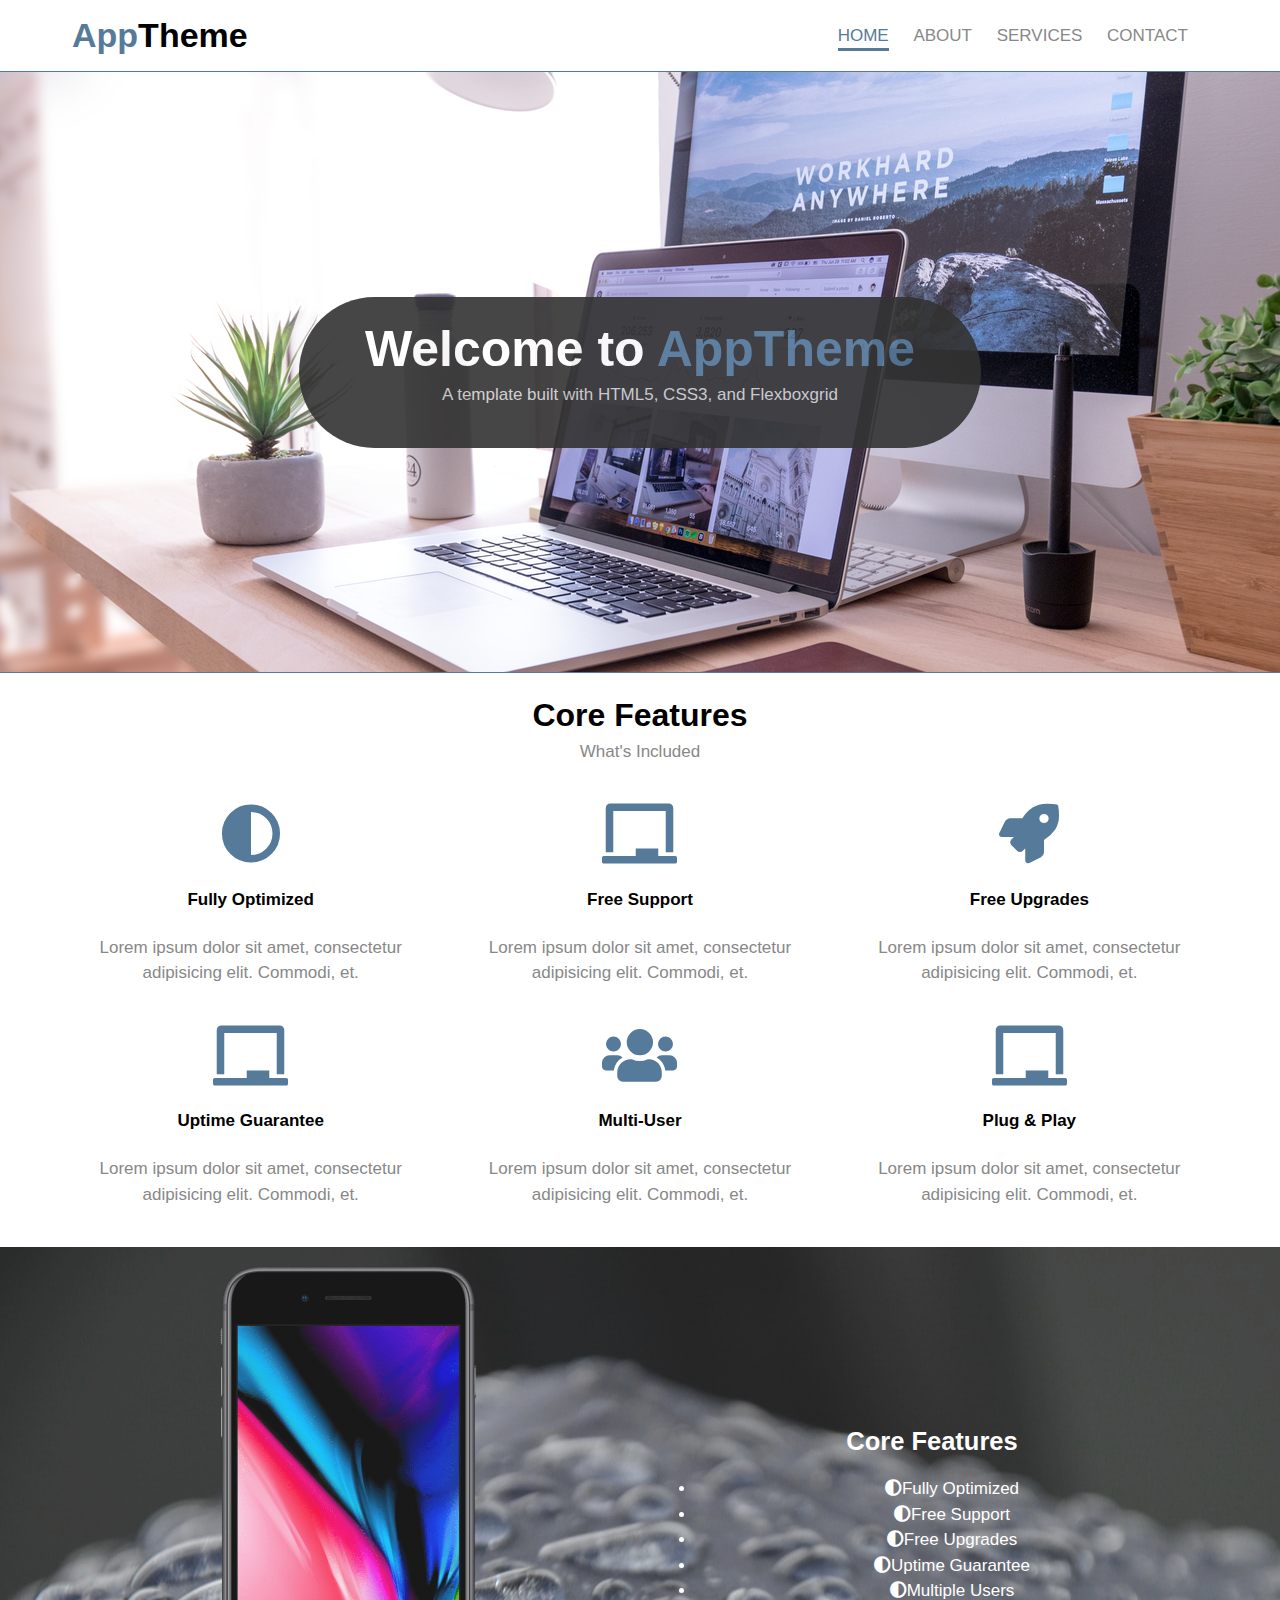
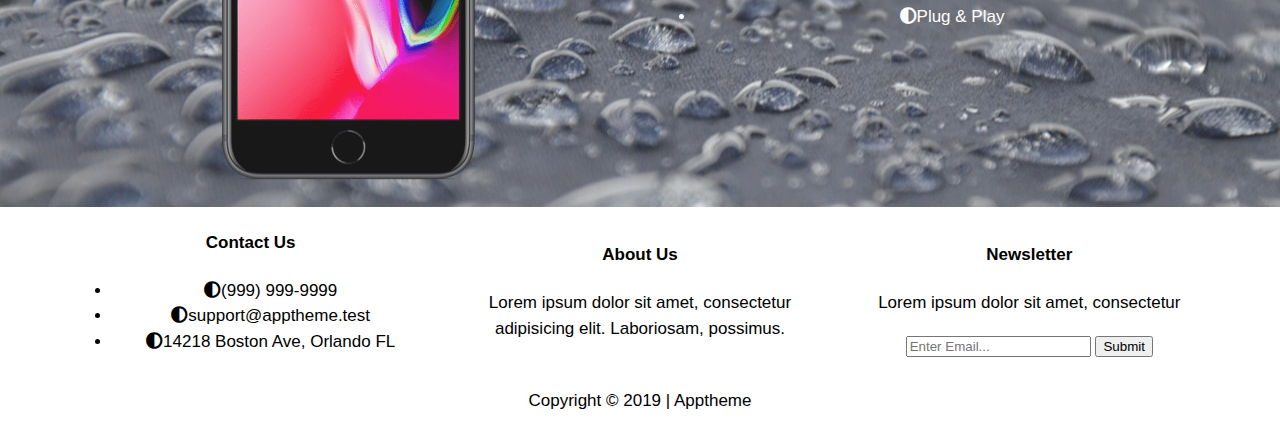
==== index.html @ b3c3a43a "first commit" ====
<!DOCTYPE html>
<html>
	<head>
		<meta charset="utf-8">
		<title>AppTheme</title>
		<link rel="stylesheet" href="css/flexboxgrid.css">
		<link rel="stylesheet" href="css/style.css">
		<link rel="stylesheet" href="css/all.css">

	</head>

	<body>
		<!--- HEADER --->
		<header id="main-header">
			<div class="container">

				<div class="row end-sm end-md end-lg center-xs middle-xs middle-sm middle-md middle-lg">
					<div class="col-xs-12 col-sm-2 col-md-2 col-lg-2">
						<h1><span class="primary-text">App</span>Theme</h1>
					</div>

					<div class="col-xs-12 col-sm-10 col-md-10 col-lg-10">
						<div id="navbar">
							<nav>
								<ul>
									<li class="current"><a href="index.html">Home</a></li>
									<li><a href="about.html">About</a></li>
									<li><a href="services.html">Services</a></li>
									<li><a href="contact.html">Contact</a></li>
								</ul>
							</nav>
						</div>
					</div>
				</div>

			</div>
		</header>

		<!-- Showcase -->
		<section id="showcase">
			<div class="container">
				<div class="row center-xs center-sm center-md center-lg middle-xs middle-sm middle-md middle-lg"> <!-- center = horizontal and middle = vertical -->
					<div class="col-xs-12 col-sm-10 col-md-10 col-lg-7 showcase-content">
						<h1>Welcome to <span class="primary-text">AppTheme</span></h1>
							<p>A template built with HTML5, CSS3, and Flexboxgrid</p>
					</div>
				</div>
			</div>
		</section>

		<!-- Features -->
		<section id="features">
			<div class="container">
				<div class="row center-xs center-sm center-md center-lg">
					<div class="col-xs-12 col-sm-12 col-md-12 col-lg-12">
						<h2>Core Features</h2>
							<p>What's Included</p>
		<!-- ICON ROW 1 -->
				<div class="row center-xs center-sm center-md center-lg">
					<div class="col-xs-12 col-sm-4 col-md-4 col-lg-4">
						<i class="fas fa-adjust"></i><br>
						<h4>Fully Optimized</h4>
							<p>Lorem ipsum dolor sit amet, consectetur adipisicing elit. Commodi, et.</p>
					</div>

					<div class="col-xs-12 col-sm-4 col-md-4 col-lg-4">
						<i class="fas fa-chalkboard"></i><br>
						<h4>Free Support</h4>
							<p>Lorem ipsum dolor sit amet, consectetur adipisicing elit. Commodi, et.</p>
					</div>

					<div class="col-xs-12 col-sm-4 col-md-4 col-lg-4">
						<i class="fas fa-rocket"></i><br>
						<h4>Free Upgrades</h4>
							<p>Lorem ipsum dolor sit amet, consectetur adipisicing elit. Commodi, et.</p>
					</div>
				</div>
		<!-- ICON ROW 2 -->
				<div class="row center-xs center-sm center-md center-lg">
					<div class="col-xs-12 col-sm-4 col-md-4 col-lg-4">
						<i class="fas fa-chalkboard"></i><br>
						<h4>Uptime Guarantee</h4>
							<p>Lorem ipsum dolor sit amet, consectetur adipisicing elit. Commodi, et.</p>
					</div>

					<div class="col-xs-12 col-sm-4 col-md-4 col-lg-4">
						<i class="fas fa-users"></i><br>
						<h4>Multi-User</h4>
							<p>Lorem ipsum dolor sit amet, consectetur adipisicing elit. Commodi, et.</p>
					</div>

					<div class="col-xs-12 col-sm-4 col-md-4 col-lg-4">
						<i class="fas fa-chalkboard"></i><br>
						<h4>Plug & Play</h4>
							<p>Lorem ipsum dolor sit amet, consectetur adipisicing elit. Commodi, et.</p>
					</div>
				</div>
					</div>
				</div>
			</div>
		</section>

		<!-- INFO -->
		<section id="info">
			<div class="container">
				<div class="row center-xs center-sm center-md center-lg middle-xs middle-sm middle-md middle-lg">
					<div class="col-xs-12 col-sm-6 col-md-6 col-lg-6">
						<img src="images/iphone.png" alt="iphone">
					</div>
					<div class="col-xs-12 col-sm-6 col-md-6 col-lg-6">
						<h2>Core Features</h2>
						<ul>
							<li><i class="fas fa-adjust"></i>Fully Optimized</li>
							<li><i class="fas fa-adjust"></i>Free Support</li>
							<li><i class="fas fa-adjust"></i>Free Upgrades</li>
							<li><i class="fas fa-adjust"></i>Uptime Guarantee</li>
							<li><i class="fas fa-adjust"></i>Multiple Users</li>
							<li><i class="fas fa-adjust"></i>Plug & Play</li>
						</ul>
					</div>
				</div>
			</div>
		</section>

		<!-- COMPANY -->
		<section id="company">
			<div class="container">
				<div class="row center-xs center-sm center-md center-lg middle-xs middle-sm middle-md middle-lg">
					<div class="col-xs-12 col-sm-4 col-md-4 col-lg-4">
						<h4>Contact Us</h4>
						<ul>
							<li><i class="fas fa-adjust"></i>(999) 999-9999</li>
							<li><i class="fas fa-adjust"></i>support@apptheme.test</li>
							<li><i class="fas fa-adjust"></i>14218 Boston Ave, Orlando FL</li>
						</ul>
					</div>

					<div class="col-xs-12 col-sm-4 col-md-4 col-lg-4">
						<h4>About Us</h4>
							<p>Lorem ipsum dolor sit amet, consectetur adipisicing elit. Laboriosam, possimus.</p>
					</div>
					
					<div class="col-xs-12 col-sm-4 col-md-4 col-lg-4">
						<h4>Newsletter</h4>
							<p>Lorem ipsum dolor sit amet, consectetur</p>
								<form action="">
									<input type="text" name="email" placeholder="Enter Email...">
										<button type="submit" name="button">Submit</button>
								</form>
					</div>

				</div>
			</div>
		</section>

		<!-- FOOTER -->
		<section id="main-footer">
			<div class="container">
				<div class="row center-xs center-sm center-md center-lg">
					<div class="col-xs-12 col-sm-12 col-md-12 col-lg-12">
						<p>Copyright &copy; 2019 | Apptheme</p>
					</div>
				</div>
			</div>
		</section>
	</body>


</html>
---- css/flexboxgrid.css ----
/* Uncomment and set these variables to customize the grid. */

.container-fluid {
  margin-right: auto;
  margin-left: auto;
  padding-right: 2rem;
  padding-left: 2rem;
}

.row {
  box-sizing: border-box;
  display: -ms-flexbox;
  display: -webkit-box;
  display: flex;
  -ms-flex: 0 1 auto;
  -webkit-box-flex: 0;
  flex: 0 1 auto;
  -ms-flex-direction: row;
  -webkit-box-orient: horizontal;
  -webkit-box-direction: normal;
  flex-direction: row;
  -ms-flex-wrap: wrap;
  flex-wrap: wrap;
  margin-right: -1rem;
  margin-left: -1rem;
}

.row.reverse {
  -ms-flex-direction: row-reverse;
  -webkit-box-orient: horizontal;
  -webkit-box-direction: reverse;
  flex-direction: row-reverse;
}

.col.reverse {
  -ms-flex-direction: column-reverse;
  -webkit-box-orient: vertical;
  -webkit-box-direction: reverse;
  flex-direction: column-reverse;
}

.col-xs,
.col-xs-1,
.col-xs-2,
.col-xs-3,
.col-xs-4,
.col-xs-5,
.col-xs-6,
.col-xs-7,
.col-xs-8,
.col-xs-9,
.col-xs-10,
.col-xs-11,
.col-xs-12 {
  box-sizing: border-box;
  -ms-flex: 0 0 auto;
  -webkit-box-flex: 0;
  flex: 0 0 auto;
  padding-right: 1rem;
  padding-left: 1rem;
}

.col-xs {
  -webkit-flex-grow: 1;
  -ms-flex-positive: 1;
  -webkit-box-flex: 1;
  flex-grow: 1;
  -ms-flex-preferred-size: 0;
  flex-basis: 0;
  max-width: 100%;
}

.col-xs-1 {
  -ms-flex-preferred-size: 8.333%;
  flex-basis: 8.333%;
  max-width: 8.333%;
}

.col-xs-2 {
  -ms-flex-preferred-size: 16.667%;
  flex-basis: 16.667%;
  max-width: 16.667%;
}

.col-xs-3 {
  -ms-flex-preferred-size: 25%;
  flex-basis: 25%;
  max-width: 25%;
}

.col-xs-4 {
  -ms-flex-preferred-size: 33.333%;
  flex-basis: 33.333%;
  max-width: 33.333%;
}

.col-xs-5 {
  -ms-flex-preferred-size: 41.667%;
  flex-basis: 41.667%;
  max-width: 41.667%;
}

.col-xs-6 {
  -ms-flex-preferred-size: 50%;
  flex-basis: 50%;
  max-width: 50%;
}

.col-xs-7 {
  -ms-flex-preferred-size: 58.333%;
  flex-basis: 58.333%;
  max-width: 58.333%;
}

.col-xs-8 {
  -ms-flex-preferred-size: 66.667%;
  flex-basis: 66.667%;
  max-width: 66.667%;
}

.col-xs-9 {
  -ms-flex-preferred-size: 75%;
  flex-basis: 75%;
  max-width: 75%;
}

.col-xs-10 {
  -ms-flex-preferred-size: 83.333%;
  flex-basis: 83.333%;
  max-width: 83.333%;
}

.col-xs-11 {
  -ms-flex-preferred-size: 91.667%;
  flex-basis: 91.667%;
  max-width: 91.667%;
}

.col-xs-12 {
  -ms-flex-preferred-size: 100%;
  flex-basis: 100%;
  max-width: 100%;
}

.col-xs-offset-1 {
  margin-left: 8.333%;
}

.col-xs-offset-2 {
  margin-left: 16.667%;
}

.col-xs-offset-3 {
  margin-left: 25%;
}

.col-xs-offset-4 {
  margin-left: 33.333%;
}

.col-xs-offset-5 {
  margin-left: 41.667%;
}

.col-xs-offset-6 {
  margin-left: 50%;
}

.col-xs-offset-7 {
  margin-left: 58.333%;
}

.col-xs-offset-8 {
  margin-left: 66.667%;
}

.col-xs-offset-9 {
  margin-left: 75%;
}

.col-xs-offset-10 {
  margin-left: 83.333%;
}

.col-xs-offset-11 {
  margin-left: 91.667%;
}

.start-xs {
  -ms-flex-pack: start;
  -webkit-box-pack: start;
  justify-content: flex-start;
  text-align: start;
}

.center-xs {
  -ms-flex-pack: center;
  -webkit-box-pack: center;
  justify-content: center;
  text-align: center;
}

.end-xs {
  -ms-flex-pack: end;
  -webkit-box-pack: end;
  justify-content: flex-end;
  text-align: end;
}

.top-xs {
  -ms-flex-align: start;
  -webkit-box-align: start;
  align-items: flex-start;
}

.middle-xs {
  -ms-flex-align: center;
  -webkit-box-align: center;
  align-items: center;
}

.bottom-xs {
  -ms-flex-align: end;
  -webkit-box-align: end;
  align-items: flex-end;
}

.around-xs {
  -ms-flex-pack: distribute;
  justify-content: space-around;
}

.between-xs {
  -ms-flex-pack: justify;
  -webkit-box-pack: justify;
  justify-content: space-between;
}

.first-xs {
  -ms-flex-order: -1;
  -webkit-box-ordinal-group: 0;
  order: -1;
}

.last-xs {
  -ms-flex-order: 1;
  -webkit-box-ordinal-group: 2;
  order: 1;
}

@media only screen and (min-width: 48em) {
  .container {
    width: 46rem;
  }

  .col-sm,
  .col-sm-1,
  .col-sm-2,
  .col-sm-3,
  .col-sm-4,
  .col-sm-5,
  .col-sm-6,
  .col-sm-7,
  .col-sm-8,
  .col-sm-9,
  .col-sm-10,
  .col-sm-11,
  .col-sm-12 {
    box-sizing: border-box;
    -ms-flex: 0 0 auto;
    -webkit-box-flex: 0;
    flex: 0 0 auto;
    padding-right: 1rem;
    padding-left: 1rem;
  }

  .col-sm {
    -webkit-flex-grow: 1;
    -ms-flex-positive: 1;
    -webkit-box-flex: 1;
    flex-grow: 1;
    -ms-flex-preferred-size: 0;
    flex-basis: 0;
    max-width: 100%;
  }

  .col-sm-1 {
    -ms-flex-preferred-size: 8.333%;
    flex-basis: 8.333%;
    max-width: 8.333%;
  }

  .col-sm-2 {
    -ms-flex-preferred-size: 16.667%;
    flex-basis: 16.667%;
    max-width: 16.667%;
  }

  .col-sm-3 {
    -ms-flex-preferred-size: 25%;
    flex-basis: 25%;
    max-width: 25%;
  }

  .col-sm-4 {
    -ms-flex-preferred-size: 33.333%;
    flex-basis: 33.333%;
    max-width: 33.333%;
  }

  .col-sm-5 {
    -ms-flex-preferred-size: 41.667%;
    flex-basis: 41.667%;
    max-width: 41.667%;
  }

  .col-sm-6 {
    -ms-flex-preferred-size: 50%;
    flex-basis: 50%;
    max-width: 50%;
  }

  .col-sm-7 {
    -ms-flex-preferred-size: 58.333%;
    flex-basis: 58.333%;
    max-width: 58.333%;
  }

  .col-sm-8 {
    -ms-flex-preferred-size: 66.667%;
    flex-basis: 66.667%;
    max-width: 66.667%;
  }

  .col-sm-9 {
    -ms-flex-preferred-size: 75%;
    flex-basis: 75%;
    max-width: 75%;
  }

  .col-sm-10 {
    -ms-flex-preferred-size: 83.333%;
    flex-basis: 83.333%;
    max-width: 83.333%;
  }

  .col-sm-11 {
    -ms-flex-preferred-size: 91.667%;
    flex-basis: 91.667%;
    max-width: 91.667%;
  }

  .col-sm-12 {
    -ms-flex-preferred-size: 100%;
    flex-basis: 100%;
    max-width: 100%;
  }

  .col-sm-offset-1 {
    margin-left: 8.333%;
  }

  .col-sm-offset-2 {
    margin-left: 16.667%;
  }

  .col-sm-offset-3 {
    margin-left: 25%;
  }

  .col-sm-offset-4 {
    margin-left: 33.333%;
  }

  .col-sm-offset-5 {
    margin-left: 41.667%;
  }

  .col-sm-offset-6 {
    margin-left: 50%;
  }

  .col-sm-offset-7 {
    margin-left: 58.333%;
  }

  .col-sm-offset-8 {
    margin-left: 66.667%;
  }

  .col-sm-offset-9 {
    margin-left: 75%;
  }

  .col-sm-offset-10 {
    margin-left: 83.333%;
  }

  .col-sm-offset-11 {
    margin-left: 91.667%;
  }

  .start-sm {
    -ms-flex-pack: start;
    -webkit-box-pack: start;
    justify-content: flex-start;
    text-align: start;
  }

  .center-sm {
    -ms-flex-pack: center;
    -webkit-box-pack: center;
    justify-content: center;
    text-align: center;
  }

  .end-sm {
    -ms-flex-pack: end;
    -webkit-box-pack: end;
    justify-content: flex-end;
    text-align: end;
  }

  .top-sm {
    -ms-flex-align: start;
    -webkit-box-align: start;
    align-items: flex-start;
  }

  .middle-sm {
    -ms-flex-align: center;
    -webkit-box-align: center;
    align-items: center;
  }

  .bottom-sm {
    -ms-flex-align: end;
    -webkit-box-align: end;
    align-items: flex-end;
  }

  .around-sm {
    -ms-flex-pack: distribute;
    justify-content: space-around;
  }

  .between-sm {
    -ms-flex-pack: justify;
    -webkit-box-pack: justify;
    justify-content: space-between;
  }

  .first-sm {
    -ms-flex-order: -1;
    -webkit-box-ordinal-group: 0;
    order: -1;
  }

  .last-sm {
    -ms-flex-order: 1;
    -webkit-box-ordinal-group: 2;
    order: 1;
  }
}

@media only screen and (min-width: 62em) {
  .container {
    width: 61rem;
  }

  .col-md,
  .col-md-1,
  .col-md-2,
  .col-md-3,
  .col-md-4,
  .col-md-5,
  .col-md-6,
  .col-md-7,
  .col-md-8,
  .col-md-9,
  .col-md-10,
  .col-md-11,
  .col-md-12 {
    box-sizing: border-box;
    -ms-flex: 0 0 auto;
    -webkit-box-flex: 0;
    flex: 0 0 auto;
    padding-right: 1rem;
    padding-left: 1rem;
  }

  .col-md {
    -webkit-flex-grow: 1;
    -ms-flex-positive: 1;
    -webkit-box-flex: 1;
    flex-grow: 1;
    -ms-flex-preferred-size: 0;
    flex-basis: 0;
    max-width: 100%;
  }

  .col-md-1 {
    -ms-flex-preferred-size: 8.333%;
    flex-basis: 8.333%;
    max-width: 8.333%;
  }

  .col-md-2 {
    -ms-flex-preferred-size: 16.667%;
    flex-basis: 16.667%;
    max-width: 16.667%;
  }

  .col-md-3 {
    -ms-flex-preferred-size: 25%;
    flex-basis: 25%;
    max-width: 25%;
  }

  .col-md-4 {
    -ms-flex-preferred-size: 33.333%;
    flex-basis: 33.333%;
    max-width: 33.333%;
  }

  .col-md-5 {
    -ms-flex-preferred-size: 41.667%;
    flex-basis: 41.667%;
    max-width: 41.667%;
  }

  .col-md-6 {
    -ms-flex-preferred-size: 50%;
    flex-basis: 50%;
    max-width: 50%;
  }

  .col-md-7 {
    -ms-flex-preferred-size: 58.333%;
    flex-basis: 58.333%;
    max-width: 58.333%;
  }

  .col-md-8 {
    -ms-flex-preferred-size: 66.667%;
    flex-basis: 66.667%;
    max-width: 66.667%;
  }

  .col-md-9 {
    -ms-flex-preferred-size: 75%;
    flex-basis: 75%;
    max-width: 75%;
  }

  .col-md-10 {
    -ms-flex-preferred-size: 83.333%;
    flex-basis: 83.333%;
    max-width: 83.333%;
  }

  .col-md-11 {
    -ms-flex-preferred-size: 91.667%;
    flex-basis: 91.667%;
    max-width: 91.667%;
  }

  .col-md-12 {
    -ms-flex-preferred-size: 100%;
    flex-basis: 100%;
    max-width: 100%;
  }

  .col-md-offset-1 {
    margin-left: 8.333%;
  }

  .col-md-offset-2 {
    margin-left: 16.667%;
  }

  .col-md-offset-3 {
    margin-left: 25%;
  }

  .col-md-offset-4 {
    margin-left: 33.333%;
  }

  .col-md-offset-5 {
    margin-left: 41.667%;
  }

  .col-md-offset-6 {
    margin-left: 50%;
  }

  .col-md-offset-7 {
    margin-left: 58.333%;
  }

  .col-md-offset-8 {
    margin-left: 66.667%;
  }

  .col-md-offset-9 {
    margin-left: 75%;
  }

  .col-md-offset-10 {
    margin-left: 83.333%;
  }

  .col-md-offset-11 {
    margin-left: 91.667%;
  }

  .start-md {
    -ms-flex-pack: start;
    -webkit-box-pack: start;
    justify-content: flex-start;
    text-align: start;
  }

  .center-md {
    -ms-flex-pack: center;
    -webkit-box-pack: center;
    justify-content: center;
    text-align: center;
  }

  .end-md {
    -ms-flex-pack: end;
    -webkit-box-pack: end;
    justify-content: flex-end;
    text-align: end;
  }

  .top-md {
    -ms-flex-align: start;
    -webkit-box-align: start;
    align-items: flex-start;
  }

  .middle-md {
    -ms-flex-align: center;
    -webkit-box-align: center;
    align-items: center;
  }

  .bottom-md {
    -ms-flex-align: end;
    -webkit-box-align: end;
    align-items: flex-end;
  }

  .around-md {
    -ms-flex-pack: distribute;
    justify-content: space-around;
  }

  .between-md {
    -ms-flex-pack: justify;
    -webkit-box-pack: justify;
    justify-content: space-between;
  }

  .first-md {
    -ms-flex-order: -1;
    -webkit-box-ordinal-group: 0;
    order: -1;
  }

  .last-md {
    -ms-flex-order: 1;
    -webkit-box-ordinal-group: 2;
    order: 1;
  }
}

@media only screen and (min-width: 75em) {
  .container {
    width: 71rem;
  }

  .col-lg,
  .col-lg-1,
  .col-lg-2,
  .col-lg-3,
  .col-lg-4,
  .col-lg-5,
  .col-lg-6,
  .col-lg-7,
  .col-lg-8,
  .col-lg-9,
  .col-lg-10,
  .col-lg-11,
  .col-lg-12 {
    box-sizing: border-box;
    -ms-flex: 0 0 auto;
    -webkit-box-flex: 0;
    flex: 0 0 auto;
    padding-right: 1rem;
    padding-left: 1rem;
  }

  .col-lg {
    -webkit-flex-grow: 1;
    -ms-flex-positive: 1;
    -webkit-box-flex: 1;
    flex-grow: 1;
    -ms-flex-preferred-size: 0;
    flex-basis: 0;
    max-width: 100%;
  }

  .col-lg-1 {
    -ms-flex-preferred-size: 8.333%;
    flex-basis: 8.333%;
    max-width: 8.333%;
  }

  .col-lg-2 {
    -ms-flex-preferred-size: 16.667%;
    flex-basis: 16.667%;
    max-width: 16.667%;
  }

  .col-lg-3 {
    -ms-flex-preferred-size: 25%;
    flex-basis: 25%;
    max-width: 25%;
  }

  .col-lg-4 {
    -ms-flex-preferred-size: 33.333%;
    flex-basis: 33.333%;
    max-width: 33.333%;
  }

  .col-lg-5 {
    -ms-flex-preferred-size: 41.667%;
    flex-basis: 41.667%;
    max-width: 41.667%;
  }

  .col-lg-6 {
    -ms-flex-preferred-size: 50%;
    flex-basis: 50%;
    max-width: 50%;
  }

  .col-lg-7 {
    -ms-flex-preferred-size: 58.333%;
    flex-basis: 58.333%;
    max-width: 58.333%;
  }

  .col-lg-8 {
    -ms-flex-preferred-size: 66.667%;
    flex-basis: 66.667%;
    max-width: 66.667%;
  }

  .col-lg-9 {
    -ms-flex-preferred-size: 75%;
    flex-basis: 75%;
    max-width: 75%;
  }

  .col-lg-10 {
    -ms-flex-preferred-size: 83.333%;
    flex-basis: 83.333%;
    max-width: 83.333%;
  }

  .col-lg-11 {
    -ms-flex-preferred-size: 91.667%;
    flex-basis: 91.667%;
    max-width: 91.667%;
  }

  .col-lg-12 {
    -ms-flex-preferred-size: 100%;
    flex-basis: 100%;
    max-width: 100%;
  }

  .col-lg-offset-1 {
    margin-left: 8.333%;
  }

  .col-lg-offset-2 {
    margin-left: 16.667%;
  }

  .col-lg-offset-3 {
    margin-left: 25%;
  }

  .col-lg-offset-4 {
    margin-left: 33.333%;
  }

  .col-lg-offset-5 {
    margin-left: 41.667%;
  }

  .col-lg-offset-6 {
    margin-left: 50%;
  }

  .col-lg-offset-7 {
    margin-left: 58.333%;
  }

  .col-lg-offset-8 {
    margin-left: 66.667%;
  }

  .col-lg-offset-9 {
    margin-left: 75%;
  }

  .col-lg-offset-10 {
    margin-left: 83.333%;
  }

  .col-lg-offset-11 {
    margin-left: 91.667%;
  }

  .start-lg {
    -ms-flex-pack: start;
    -webkit-box-pack: start;
    justify-content: flex-start;
    text-align: start;
  }

  .center-lg {
    -ms-flex-pack: center;
    -webkit-box-pack: center;
    justify-content: center;
    text-align: center;
  }

  .end-lg {
    -ms-flex-pack: end;
    -webkit-box-pack: end;
    justify-content: flex-end;
    text-align: end;
  }

  .top-lg {
    -ms-flex-align: start;
    -webkit-box-align: start;
    align-items: flex-start;
  }

  .middle-lg {
    -ms-flex-align: center;
    -webkit-box-align: center;
    align-items: center;
  }

  .bottom-lg {
    -ms-flex-align: end;
    -webkit-box-align: end;
    align-items: flex-end;
  }

  .around-lg {
    -ms-flex-pack: distribute;
    justify-content: space-around;
  }

  .between-lg {
    -ms-flex-pack: justify;
    -webkit-box-pack: justify;
    justify-content: space-between;
  }

  .first-lg {
    -ms-flex-order: -1;
    -webkit-box-ordinal-group: 0;
    order: -1;
  }

  .last-lg {
    -ms-flex-order: 1;
    -webkit-box-ordinal-group: 2;
    order: 1;
  }
}
---- css/style.css ----
body {
	font-family: 'Open-sans', sans-serif;
	font-size: 17px;
	line-height: 1.5em;
	margin: 0;
	padding: 0;
	
}

img {
	width: 100%;
}

.container {
	margin: auto;
}

/* COMMON CLASSES */
.primary-text {
	color: #567a9a;
}

.primary-background {
	color: #567a9a;
}


/* HEADER */
#main-header {
	border-bottom: 1px solid #567a9a;
}


/* NAVBAR */
#navbar {
	text-transform: uppercase;
}

#navbar li {
	display: inline; /* display horizontal in one line */
	padding-right: 20px;
	list-style: none; /* remove bullet points */
}

#navbar a {
	text-decoration: none; /* remove underline on links */
	color: #888;
}

#navbar li.current a, #navbar a:hover {
	color: #567a9a;
	border-bottom: 3px solid #567a9a;
	padding-bottom: 3px;
}


/* SHOWCASE */

#showcase {
	background: url('../images/showcase.png') no-repeat center center; /* center = horizontal center = vertical */
	border-bottom: 1px solid #567a9a;
	margin-bottom: 30px;
}

#showcase .row {
	height: 600px;
}

#showcase h1 {
	font-size: 50px;
	margin: 0;
	padding-bottom: 20px;
}

#showcase p {
	color: #ccc;
	margin: 0;
}

#showcase .showcase-content {
	background: #333;
	color: #fff;
	border-radius: 90px;
	padding: 40px;
	opacity: 0.9;
}


/* FEATURES */
#features h2 {
	font-size: 32px;
	margin: 0;
	padding-bottom: 10px;
}

#features p {
	color: #888;
	margin: 0;
	margin-bottom: 40px;
}

#features .fas {
	font-size: 60px;
	color: #567a9a;
}

/* INFO */

#info {
	background: #333 url('../images/info-bg.jpg') no-repeat;
	color: #fff;
	opacity: 0.9;
}


/* MEDIA QUERIES */

@media(max-width: 800px) { /* only styles apply under 800px */
	#showcase h1 {
		font-size: 30px;
	}
}

@media(max-width: 500px) { /* only styles apply under 500px */
	#showcase .showcase-content {
		padding: 40px 10px;
	}
}
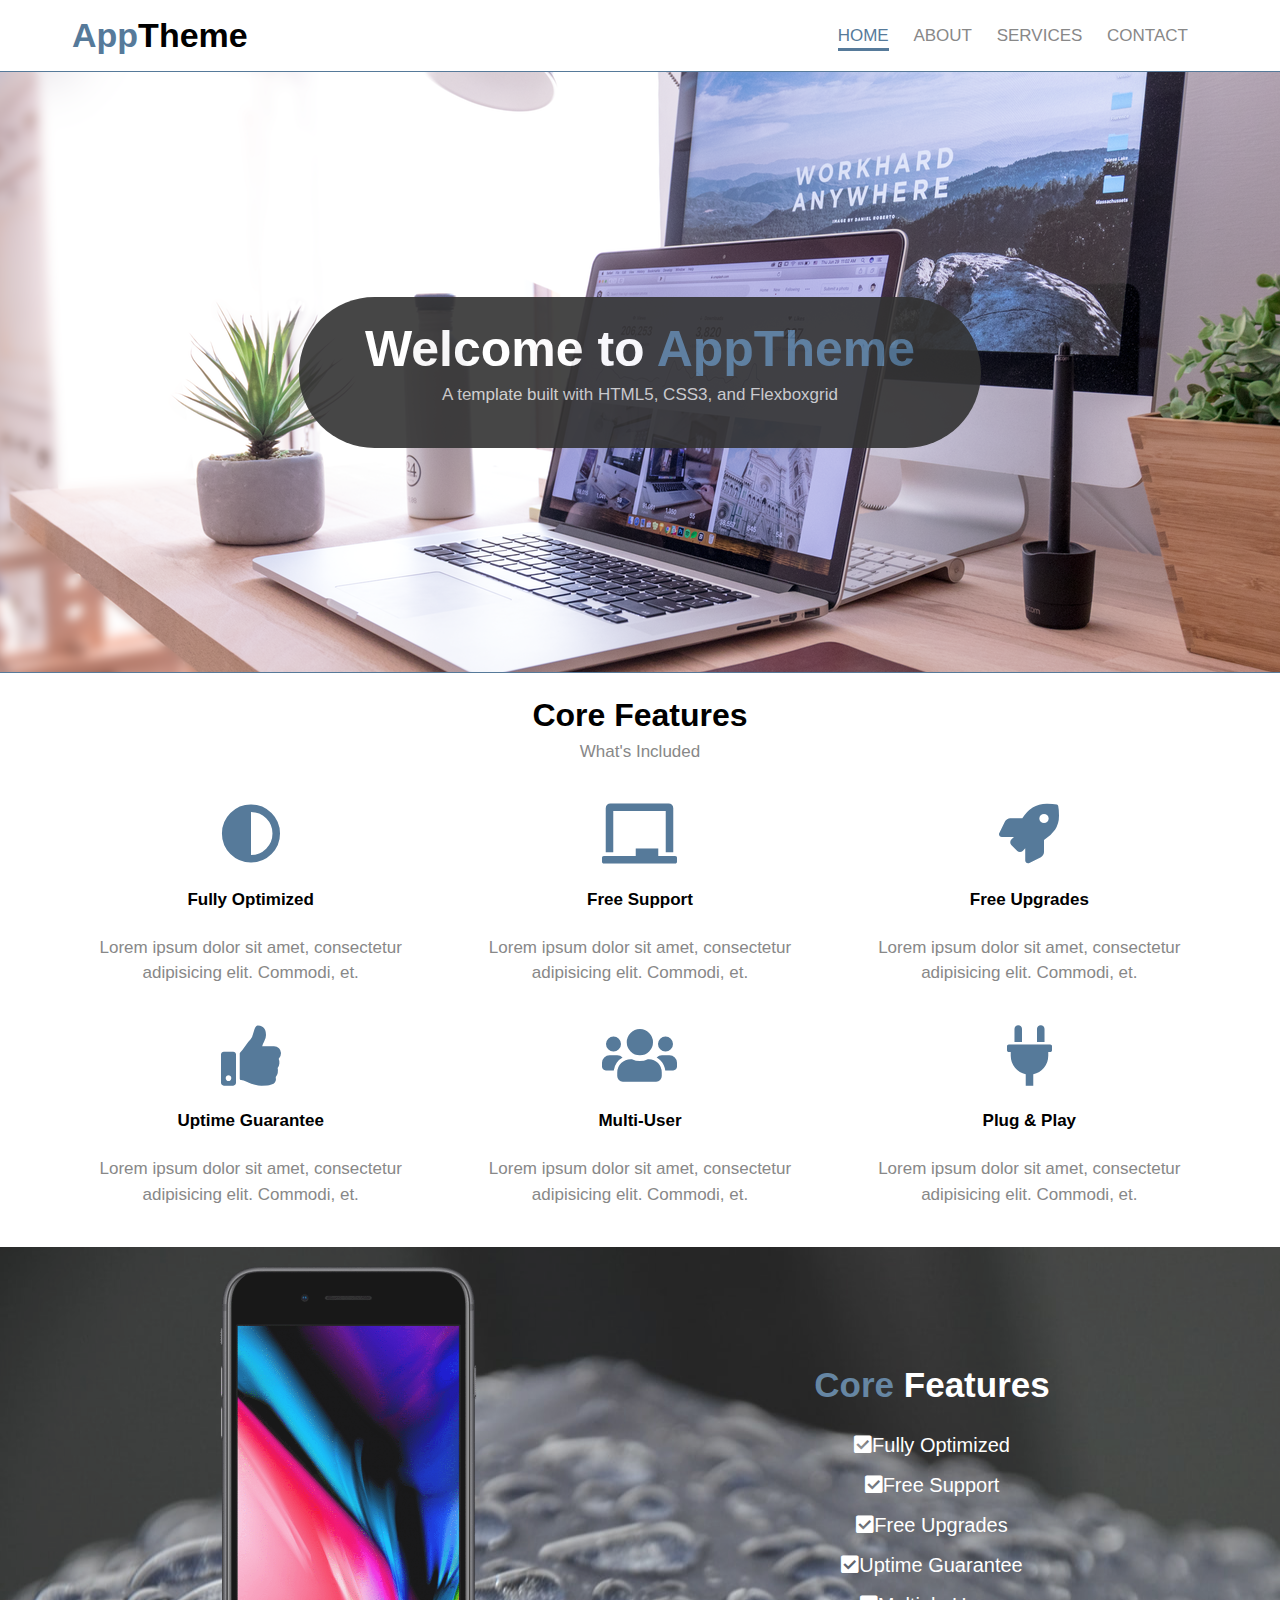
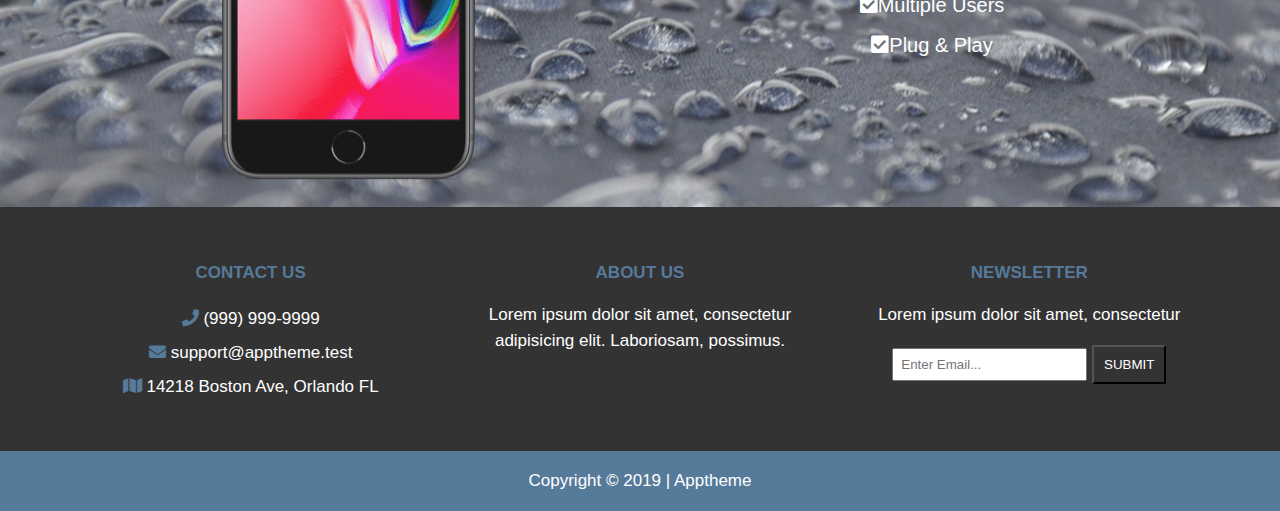
==== commit ee317f08: "finished entire rough draft of site" ====
--- a/index.html
+++ b/index.html
@@ -78,7 +78,7 @@
 		<!-- ICON ROW 2 -->
 				<div class="row center-xs center-sm center-md center-lg">
 					<div class="col-xs-12 col-sm-4 col-md-4 col-lg-4">
-						<i class="fas fa-chalkboard"></i><br>
+						<i class="fas fa-thumbs-up"></i><br>
 						<h4>Uptime Guarantee</h4>
 							<p>Lorem ipsum dolor sit amet, consectetur adipisicing elit. Commodi, et.</p>
 					</div>
@@ -90,7 +90,7 @@
 					</div>
 
 					<div class="col-xs-12 col-sm-4 col-md-4 col-lg-4">
-						<i class="fas fa-chalkboard"></i><br>
+						<i class="fas fa-plug"></i><br>
 						<h4>Plug & Play</h4>
 							<p>Lorem ipsum dolor sit amet, consectetur adipisicing elit. Commodi, et.</p>
 					</div>
@@ -108,14 +108,14 @@
 						<img src="images/iphone.png" alt="iphone">
 					</div>
 					<div class="col-xs-12 col-sm-6 col-md-6 col-lg-6">
-						<h2>Core Features</h2>
+						<h2><span class="primary-text">Core</span> Features</h2>
 						<ul>
-							<li><i class="fas fa-adjust"></i>Fully Optimized</li>
-							<li><i class="fas fa-adjust"></i>Free Support</li>
-							<li><i class="fas fa-adjust"></i>Free Upgrades</li>
-							<li><i class="fas fa-adjust"></i>Uptime Guarantee</li>
-							<li><i class="fas fa-adjust"></i>Multiple Users</li>
-							<li><i class="fas fa-adjust"></i>Plug & Play</li>
+							<li><i class="fas fa-check-square"></i>Fully Optimized</li>
+							<li><i class="fas fa-check-square"></i>Free Support</li>
+							<li><i class="fas fa-check-square"></i>Free Upgrades</li>
+							<li><i class="fas fa-check-square"></i>Uptime Guarantee</li>
+							<li><i class="fas fa-check-square"></i>Multiple Users</li>
+							<li><i class="fas fa-check-square"></i>Plug & Play</li>
 						</ul>
 					</div>
 				</div>
@@ -129,9 +129,9 @@
 					<div class="col-xs-12 col-sm-4 col-md-4 col-lg-4">
 						<h4>Contact Us</h4>
 						<ul>
-							<li><i class="fas fa-adjust"></i>(999) 999-9999</li>
-							<li><i class="fas fa-adjust"></i>support@apptheme.test</li>
-							<li><i class="fas fa-adjust"></i>14218 Boston Ave, Orlando FL</li>
+							<li><i class="fas fa-phone"></i> (999) 999-9999</li>
+							<li><i class="fas fa-envelope"></i> support@apptheme.test</li>
+							<li><i class="fas fa-map"></i> 14218 Boston Ave, Orlando FL</li>
 						</ul>
 					</div>
 
@@ -148,11 +148,11 @@
 										<button type="submit" name="button">Submit</button>
 								</form>
 					</div>
-
+				
 				</div>
 			</div>
 		</section>
-
+		
 		<!-- FOOTER -->
 		<section id="main-footer">
 			<div class="container">
--- a/css/style.css
+++ b/css/style.css
@@ -104,12 +104,154 @@
 	color: #567a9a;
 }
 
+
+
+
 /* INFO */
 
 #info {
 	background: #333 url('../images/info-bg.jpg') no-repeat;
 	color: #fff;
 	opacity: 0.9;
+}
+
+#info h2 {
+	font-size: 35px;
+	margin: 0;
+	padding-bottom: 10px;
+}
+
+
+#info ul{
+	list-style: none;
+	padding: 0;
+}
+
+#info li {
+	line-height: 2em;
+	font-size: 20px;
+}
+
+
+
+/* COMPANY */
+
+#company {
+	background: #333;
+	color: #fff;
+	padding: 30px 0;
+	display: flex;
+}
+
+#company .row {
+	align-items: flex-start;
+}
+
+#company h4 {
+	text-transform: uppercase;
+	margin-bottom: 0;
+	color: #567a9a;
+}
+
+#company ul {
+	list-style-type: none;
+	padding: 0;
+	line-height: 2em;
+}
+
+#company input[type="text"] {
+	padding: 7px;
+}
+
+#company button {
+	background: #333;
+	color: #fff;
+	padding: 10px;
+}
+
+#company button[type="submit"] {
+	text-transform: uppercase;
+}
+
+#company button:hover {
+	color: #567a9a;
+	
+}
+
+#company .fas {
+	color: #567a9a;
+}
+
+
+/* FOOTER */
+
+#main-footer {
+	background: #567a9a;
+	color: #fff;
+}
+
+
+/* PAGE */
+#page {
+	margin-bottom: 40px;
+}
+
+/* SERVICES */
+
+.services ul li {
+	list-style-type: none;
+	padding: 10px;
+}
+
+.services ul li:nth-child(odd) {
+	background: #333;
+	color: #fff;
+}
+
+.services ul li:nth-child(even) {
+	background: #567a9a;
+	color: #fff;
+}
+
+
+/* CONTACT */
+
+.contact form {
+	background: #333;
+	color: #fff;
+	padding: 20px;
+
+}
+
+.contact form input[type="text"] {
+	width: 50%;
+	height: 30px;
+	margin-bottom: 10px;
+}
+
+.contact form textarea {
+	width: 50%;
+	height: 100px;
+	margin-bottom: 10px;
+	text-transform: uppercase;
+}
+
+.contact form button {
+	width: 50%;
+	padding: 10px 0;
+	border: 0;
+	background: #222;
+	color: #fff;
+	text-transform: uppercase;
+}
+
+.contact form button:hover {
+	color: #567a9a;
+}
+
+
+.contact form input[placeholder]{
+	text-transform: uppercase;
 }
 
 
